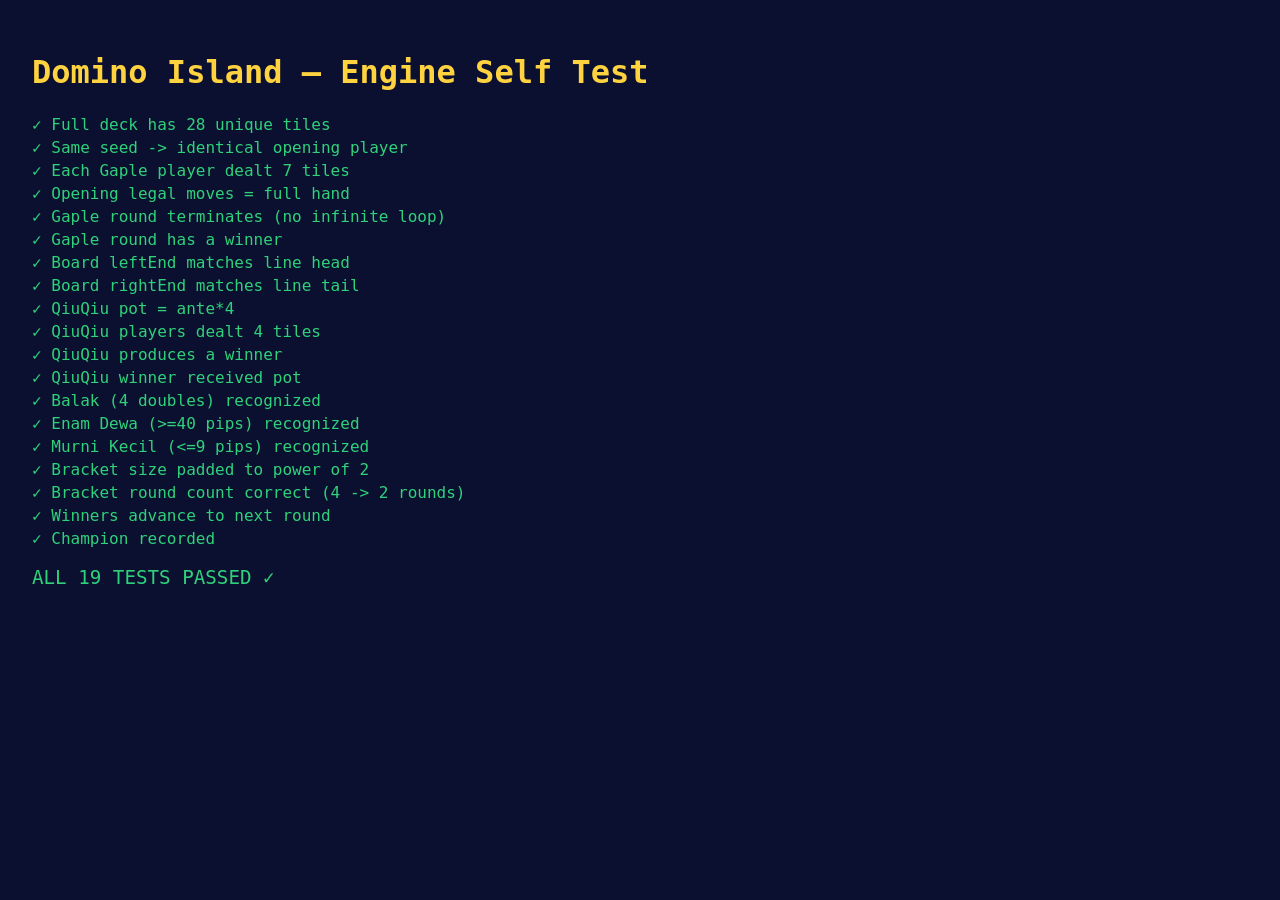
==== test.html @ ea8e8e10 "Domino Island MVP: Gaple, QiuQiu, tournament, responsive UI" ====
<!DOCTYPE html>
<html lang="id">
  <head>
    <meta charset="UTF-8" />
    <meta name="viewport" content="width=device-width, initial-scale=1.0" />
    <title>Domino Island — Self Test</title>
    <style>
      body {
        font-family: ui-monospace, monospace;
        background: #0b1030;
        color: #e8ecff;
        padding: 1.5rem;
      }
      h1 {
        color: #ffd23f;
      }
      .pass {
        color: #2fd27a;
      }
      .fail {
        color: #ff5964;
        font-weight: bold;
      }
      .row {
        padding: 2px 0;
      }
      #summary {
        margin-top: 1rem;
        font-size: 1.2rem;
      }
    </style>
  </head>
  <body>
    <h1>Domino Island — Engine Self Test</h1>
    <div id="out"></div>
    <div id="summary"></div>

    <!-- Load the standalone bundle WITHOUT auto-booting the UI.
         We stub #app so boot() is harmless, then run assertions. -->
    <div id="app" style="display: none"></div>
    <script src="./game.js"></script>
    <script>
      (function () {
        const out = document.getElementById('out');
        let pass = 0,
          fail = 0;
        function check(name, cond) {
          const div = document.createElement('div');
          div.className = 'row ' + (cond ? 'pass' : 'fail');
          div.textContent = (cond ? '✓ ' : '✗ FAIL: ') + name;
          out.appendChild(div);
          cond ? pass++ : fail++;
        }

        const DI = window.DominoIsland;

        // 1. Deck integrity
        const deck = DI.fullDeck();
        check('Full deck has 28 unique tiles', deck.length === 28 && new Set(deck.map((t) => t.id)).size === 28);

        // 2. Deterministic shuffle: same seed -> same opening
        const players = [
          { id: 'a', name: 'A', isBot: false },
          { id: 'b', name: 'B', isBot: true },
          { id: 'c', name: 'C', isBot: true },
          { id: 'd', name: 'D', isBot: true },
        ];
        const g1 = new DI.GapleGame(players, 42);
        g1.startRound();
        const g2 = new DI.GapleGame(players, 42);
        g2.startRound();
        check('Same seed -> identical opening player', g1.state.turn === g2.state.turn);
        check('Each Gaple player dealt 7 tiles', g1.players.every((p) => p.hand.length === 7));

        // 3. Legal moves on empty board = whole hand
        check('Opening legal moves = full hand', g1.legalMoves(g1.state.turn).length === 7);

        // 4. Play a full round with bots until it ends
        const g3 = new DI.GapleGame(players, 7);
        g3.startRound();
        let guard = 0;
        while (g3.state.phase === 'playing' && guard < 1000) {
          const idx = g3.state.turn;
          const action = DI.gapleBotMove(g3, idx);
          const res = g3.applyAction(action);
          if (!res.ok && action.type === 'play') g3.applyAction({ type: 'pass' });
          guard++;
        }
        check('Gaple round terminates (no infinite loop)', g3.state.phase !== 'playing' && guard < 1000);
        check('Gaple round has a winner', g3.state.roundWinner != null);

        // 5. Board ends are consistent with the line
        if (g3.state.line.length > 0) {
          const left = g3.state.line[0].a;
          const right = g3.state.line[g3.state.line.length - 1].b;
          check('Board leftEnd matches line head', g3.state.leftEnd === left);
          check('Board rightEnd matches line tail', g3.state.rightEnd === right);
        }

        // 6. QiuQiu scoring sanity
        const qq = new DI.QiuQiuGame(players, 99, { ante: 10 });
        qq.startRound();
        check('QiuQiu pot = ante*4', qq.state.pot === 40);
        check('QiuQiu players dealt 4 tiles', qq.players.every((p) => p.hand.length === 4));
        const r = qq.resolve();
        check('QiuQiu produces a winner', r.winner >= 0 && r.winner < 4);
        check('QiuQiu winner received pot', qq.players[r.winner].chips >= 500 - 10 + 40 - 1);

        // 7. evaluateHand specials
        const t = (a, b) => ({ a: Math.min(a, b), b: Math.max(a, b), id: Math.min(a, b) + '-' + Math.max(a, b) });
        const balak = DI.evaluateHand([t(1, 1), t(2, 2), t(3, 3), t(4, 4)]);
        check('Balak (4 doubles) recognized', balak.label.indexOf('Balak') === 0);
        const sixGods = DI.evaluateHand([t(6, 6), t(6, 6), t(6, 5), t(6, 5)]);
        check('Enam Dewa (>=40 pips) recognized', sixGods.label === 'Enam Dewa');
        const small = DI.evaluateHand([t(0, 0), t(0, 1), t(1, 1), t(2, 2)]);
        check('Murni Kecil (<=9 pips) recognized', small.label === 'Murni Kecil');

        // 8. Tournament bracket
        const parts = players.map((p) => ({ id: p.id, name: p.name, isBot: p.isBot }));
        const br = DI.createBracket(parts);
        check('Bracket size padded to power of 2', br.size === 4);
        check('Bracket round count correct (4 -> 2 rounds)', br.rounds.length === 2);
        DI.reportResult(br, 0, 0, parts[0]);
        DI.reportResult(br, 0, 1, parts[2]);
        check('Winners advance to next round', br.rounds[1][0].a && br.rounds[1][0].b);
        DI.reportResult(br, 1, 0, parts[0]);
        check('Champion recorded', br.champion && br.champion.id === 'a');

        const summary = document.getElementById('summary');
        summary.className = fail === 0 ? 'pass' : 'fail';
        summary.textContent =
          fail === 0 ? `ALL ${pass} TESTS PASSED ✓` : `${pass} passed, ${fail} FAILED`;
      })();
    </script>
  </body>
</html>
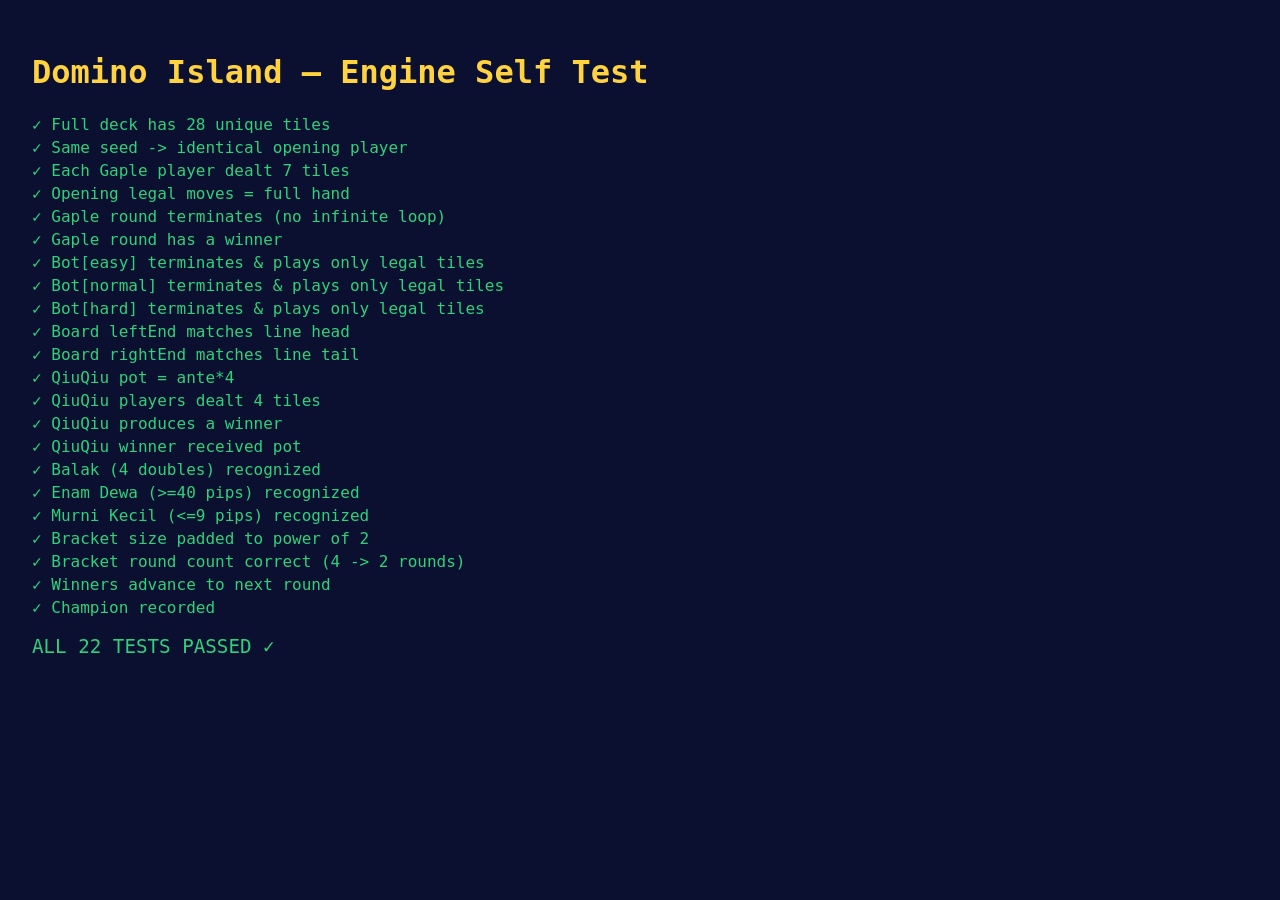
==== commit 91587a29: "Add juice and fun: sound, confetti, animations, bot difficulty, board end indicators" ====
--- a/test.html
+++ b/test.html
@@ -89,6 +89,26 @@
         check('Gaple round terminates (no infinite loop)', g3.state.phase !== 'playing' && guard < 1000);
         check('Gaple round has a winner', g3.state.roundWinner != null);
 
+        // 4b. All difficulty levels terminate and only produce legal moves
+        ['easy', 'normal', 'hard'].forEach((diff) => {
+          const gd = new DI.GapleGame(players, 1234 + diff.length);
+          gd.startRound();
+          let g = 0,
+            illegal = false;
+          while (gd.state.phase === 'playing' && g < 2000) {
+            const idx = gd.state.turn;
+            const a = DI.gapleBotMove(gd, idx, diff);
+            if (a.type === 'play') {
+              const ok = gd.legalMoves(idx).some((m) => m.tile.id === a.tile.id);
+              if (!ok) illegal = true;
+            }
+            const res = gd.applyAction(a);
+            if (!res.ok && a.type === 'play') gd.applyAction({ type: 'pass' });
+            g++;
+          }
+          check('Bot[' + diff + '] terminates & plays only legal tiles', gd.state.phase !== 'playing' && !illegal);
+        });
+
         // 5. Board ends are consistent with the line
         if (g3.state.line.length > 0) {
           const left = g3.state.line[0].a;
